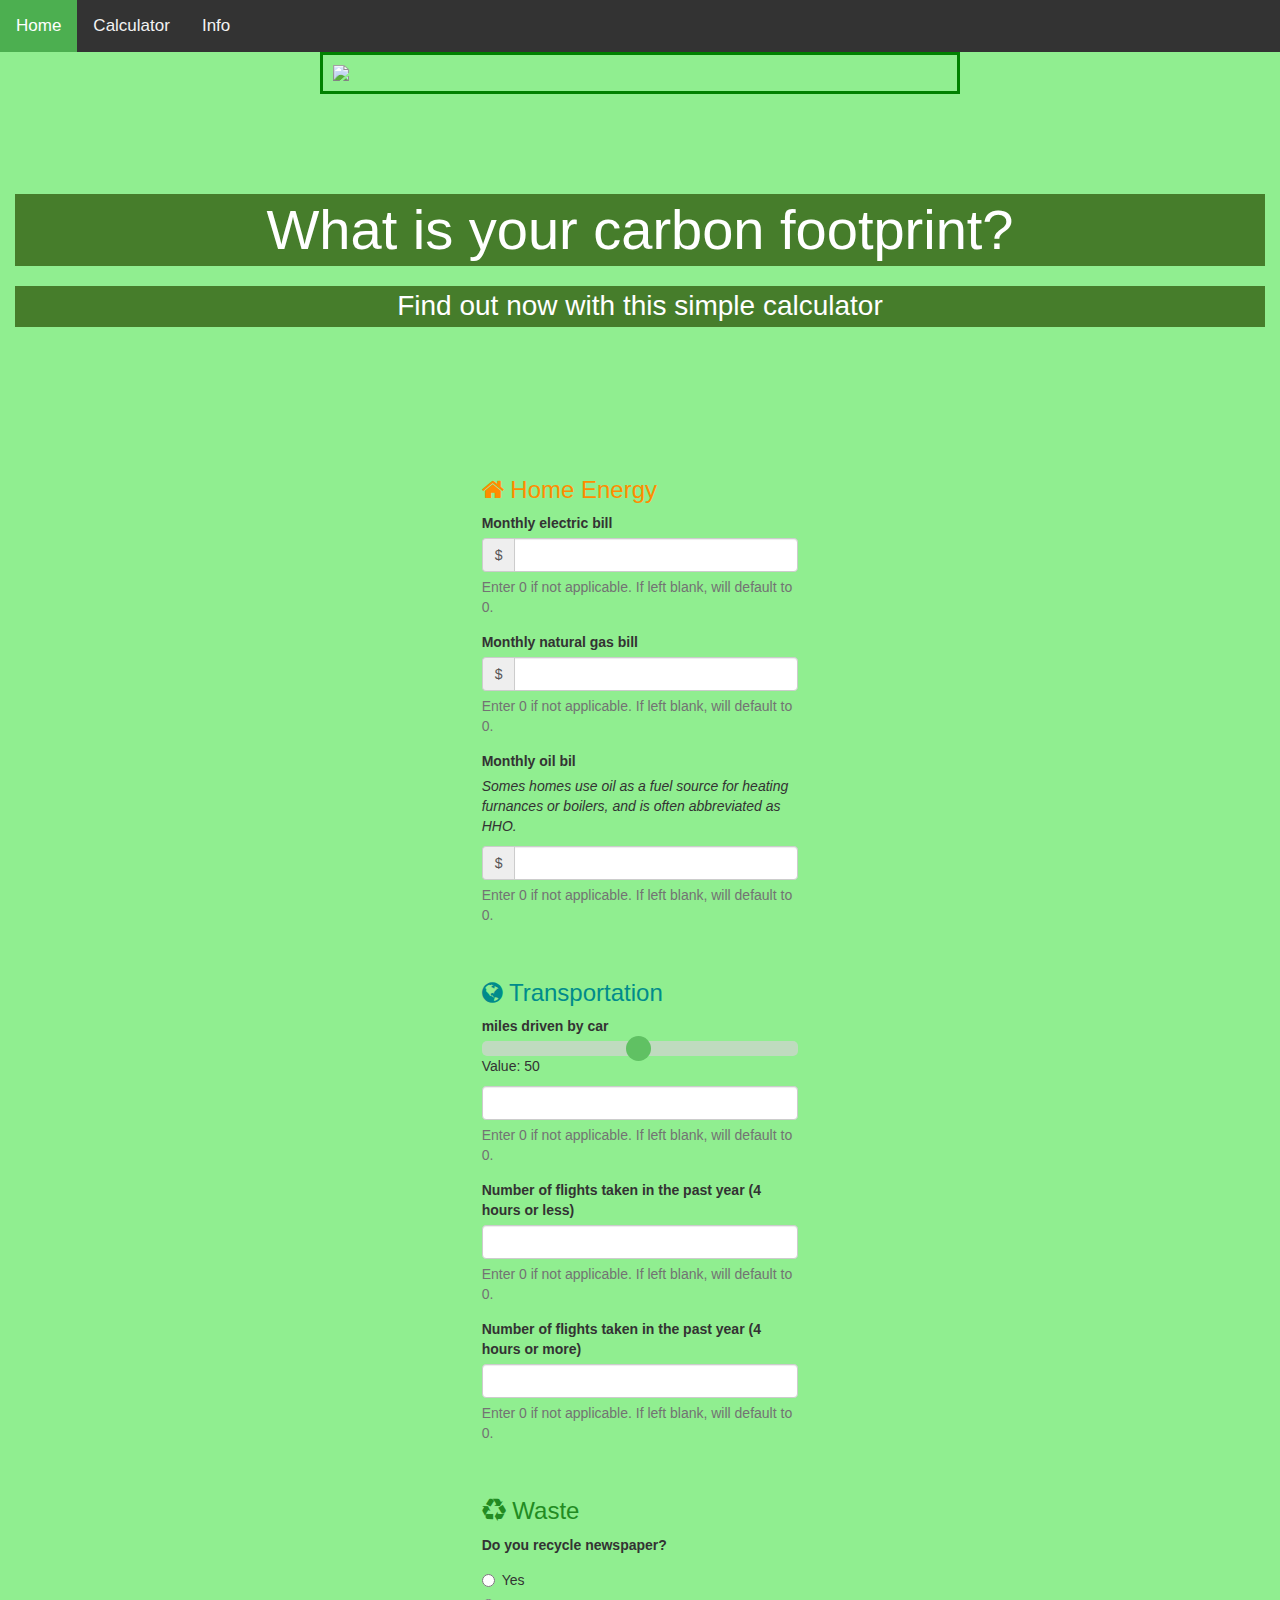
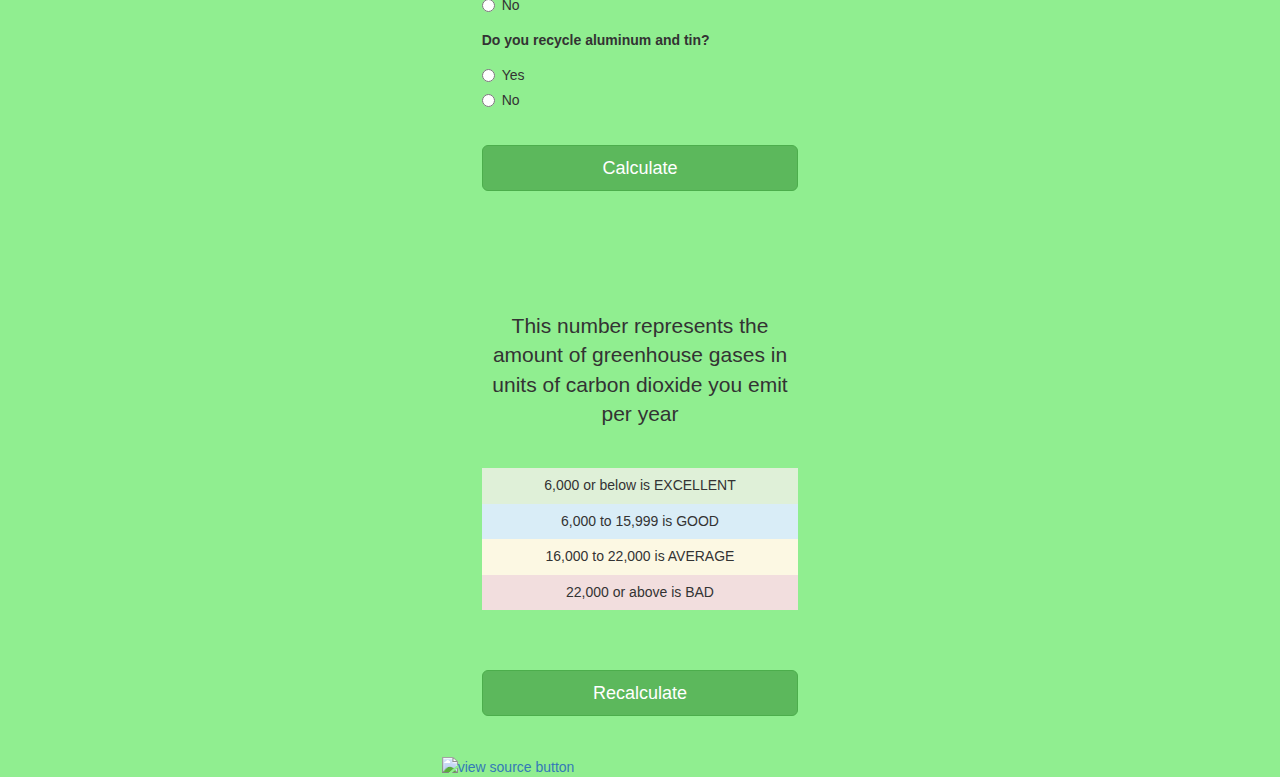
==== index.html @ 324a9e9e "👓🔥 Updated with Glitch" ====
<!DOCTYPE html>
<html lang="en">
<style>
  .rangeslider {
    width: 100%;
  }

  .myslider {
    -webkit-appearance: none;
    appearance: none;
    width: 100%;
    height: 15px;
    border-radius: 5px;
    background: #d3d3d3;
    opacity: 0.7;
    -webkit-transition: .2s;
    transition: opacity .2s;
  }

  .myslider:hover {
    opacity: 1;
  }

  .myslider::-webkit-slider-thumb {
    -webkit-appearance: none;
    appearance: none;
    width: 25px;
    height: 25px;
    border-radius: 50%;
    background: #4CAF50;
    cursor: pointer;
  }

  .myslider::-moz-range-thumb {
    width: 25px;
    height: 25px;
    border-radius: 50%;
    background: #4CAF50;
    cursor: pointer;
  }
</style>
<head>
	<title>Carbon Footprint Calculator</title>
  
	<meta charset="utf-8">
	<meta http-equiv="X-UA-Compatible" content="IE=edge">
    <meta name="viewport" content="width=device-width, in initial-scale=1, maximum-scale=1, user-scalable=no">
    <link rel="icon" href="../images/green-leaves.jpg">
	<!-- Latest compiled and minified CSS -->
	<link rel="stylesheet" href="https://maxcdn.bootstrapcdn.com/bootstrap/3.3.7/css/bootstrap.min.css" integrity="sha384-BVYiiSIFeK1dGmJRAkycuHAHRg32OmUcww7on3RYdg4Va+PmSTsz/K68vbdEjh4u" crossorigin="anonymous">
	<link rel="stylesheet" href="https://maxcdn.bootstrapcdn.com/font-awesome/4.6.3/css/font-awesome.min.css">
    <link rel="stylesheet" type="text/css" href="style.css">
  
  <!-- jQuery (necessary for Bootstrap's JavaScript plugins) -->
  <script src="https://ajax.googleapis.com/ajax/libs/jquery/1.12.4/jquery.min.js"></script>
	<!-- Latest compiled and minified JavaScript -->
	<script src="https://maxcdn.bootstrapcdn.com/bootstrap/3.3.7/js/bootstrap.min.js" integrity="sha384-Tc5IQib027qvyjSMfHjOMaLkfuWVxZxUPnCJA7l2mCWNIpG9mGCD8wGNIcPD7Txa" crossorigin="anonymous"></script>
	<script src="js/script.js" type="text/javascript"></script>

</head>
<body>
  <div class="topnav">
  <a class="active" href="#homepage.html">Home</a>
  <a href="index.html">Calculator</a>
  <a href="info.html">Info</a>
</div>
  <div >
    <img class = "topimage; center" src="https://s3-eu-west-2.amazonaws.com/heart-agency-wp-v2/wp-content/uploads/2018/04/18155554/simpson_adam_nyt_carbon_footprint_03.gif" >
  </div>
  
	<div class="container-fluid">
		<div class="row">
			<div class="col-xs-12 col-sm-12 col-md-12 col-lg-12 text-center" id="announcement-panel">
				<h1 id="announcement-header">What is your carbon footprint?</h1>
				<h3 id="announcement-subheader">Find out now with this simple calculator</h3>
			</div>
		</div>
		<div class="row">
			<div class="col-xs-12 col-sm-12 col-md-4 col-lg-4">
			</div>
			<div class="col-xs-12 col-sm-12 col-md-4 col-lg-4">
				<div id="form">
					<form>
						<h3 id="home-energy-label"><i class="fa fa-home" aria-hidden="true"></i> Home Energy</h3>	
						<div class="form-group">
							<label for="electric">Monthly electric bill</label> <!--use for initial sign in-->
							<div class="input-group">
								<div class="input-group-addon">$</div>
								<input class="form-control" id="electric" type="number" min="0" step="0.01">
							</div>
							<span class="help-block">Enter 0 if not applicable. If left blank, will default to 0.</span>
						</div>
						<div class="form-group">
							<label for="gas">Monthly natural gas bill</label>
							<div class="input-group">
								<div class="input-group-addon">$</div>
								<input class="form-control" id="gas" type="number" min="0" step="0.01">
							</div>
							<span class="help-block">Enter 0 if not applicable. If left blank, will default to 0.</span>
						</div>
						<div class="form-group">
							<label for="oil">Monthly oil bil</label>
							<p><i>Somes homes use oil as a fuel source for heating furnances or boilers, and is often abbreviated as HHO.</i></p>
							<div class="input-group">
								<div class="input-group-addon">$</div>
								<input class="form-control" id="oil" type="number" min="0" step="0.01">
							</div>
							<span class="help-block">Enter 0 if not applicable. If left blank, will default to 0.</span>
						</div>
						<br/>
						<h3 class="form-section-label" id="travel-label"><i class="fa fa-globe" aria-hidden="true"></i> Transportation</h3>
            
						<div class="form-group">
							<label for="car">miles driven by car</label>
              
              <div class="rangeslider">    <!--slider-->
                <input type="range" min="1" max="100" value="50" class="myslider" id="sliderRange">
                <p>
                  Value: <span id="demo"></span>
                </p> 
                
                <script>
                var rangeslider = document.getElementById("sliderRange");
                var output = document.getElementById("demo");
                output.innerHTML = rangeslider.value;
    
                rangeslider.oninput = function() {
                output.innerHTML = this.value;
                }
                </script>
              </div> 
              
							<input class="form-control" id="car" type="number" min="0" step="1">
							<span class="help-block">Enter 0 if not applicable. If left blank, will default to 0.</span>
						</div>
						<div class="form-group">
							<label for="flights-4-less">Number of flights taken in the past year (4 hours or less)</label>
							<input class="form-control" id="flights-4-less" type="number" min="0" step="1">
							<span class="help-block">Enter 0 if not applicable. If left blank, will default to 0.</span>
						</div>
						<div class="form-group">
							<label for="flights-4-more">Number of flights taken in the past year (4 hours or more)</label>
							<input class="form-control" id="flights-4-more" type="number" min="0" step="1">
							<span class="help-block">Enter 0 if not applicable. If left blank, will default to 0.</span>
						</div>
						<br/>
						<h3 class="form-section-label" id="waste-label"><i class="fa fa-recycle" aria-hidden="true"></i> Waste</h3>
						<div class="form-group">
							<label>Do you recycle newspaper?</label>
							<div class="radio">
								<label>
									<input type="radio" name="newspaperOptionsRadios" id="optionsRadio1" value="option1">
									Yes
								</label>
							</div>
							<div class="radio">
								<label>
									<input type="radio" name="newspaperOptionsRadios" id="optionsRadio2" value="option2">
									No
								</label>
							</div>
						</div>
						<div class="form-group">
							<label>Do you recycle aluminum and tin?</label>
							<div class="radio">
								<label>
									<input type="radio" name="alumtinOptionsRadios" id="optionsRadio3" value="option3">
									Yes
								</label>
							</div>
							<div class="radio">
								<label>
									<input type="radio" name="alumtinOptionsRadios" id="optionsRadio4" value="option4">
									No
								</label>
							</div>
						</div>
						<br/>
						<button id="calculate-btn" type="button" class="btn btn-success btn-lg btn-block">Calculate</button>
					</form>
				</div>

				<div id="results" class="text-center">
					<h1 id="score"></h1>
					<br/>
					<p class="lead">This number represents the amount of greenhouse gases in units of carbon dioxide you emit per year</p>
					<br/>
					<h5 class="bg-success score-info">6,000 or below is EXCELLENT</h5>
					<h5 class="bg-info score-info">6,000 to 15,999 is GOOD</h5>
					<h5 class="bg-warning score-info">16,000 to 22,000 is AVERAGE</h5>
					<h5 class="bg-danger score-info">22,000 or above is BAD</h5>
					<br/>
					<br/>
					<br/>
					<button id="recalculate-btn" type="button" class="btn btn-success btn-lg btn-block">Recalculate</button>
				</div>
        <!-- View Source Button -->
<a href="https://glitch.com/edit/#!/utopian-fisher">
  <img src="https://cdn.glitch.com/2bdfb3f8-05ef-4035-a06e-2043962a3a13%2Fview-source%402x.png?1513093958802" alt="view source button" aria-label="view source" height="33">
</a>
			</div>	
			<div class="col-xs-12 col-sm-12 col-md-4 col-lg-4">
			</div>	
		</div>
	</div>
  
	
</body>
</html>
---- style.css ----
body {
  font-family: Avenir Next, Helvetica, sans-serif;
  background-position: center;
	background-size: cover;
	background-repeat: no-repeat;
  background-color: lightgreen;
}

#announcement-panel {
	padding-top: 80px;
	padding-bottom: 80px;
}

#announcement-header, #announcement-subheader {
	color: white;
	background-color: rgba(38, 77, 0, 0.7);
	padding: 5px;
}

#announcement-header {
	font-size: 4em;
}

#announcement-subheader {
	font-size: 2em;
}

#form, #results {
	padding: 40px;
}

#home-energy-label, .fa-home {
	color: #FF8C00;
}

#travel-label, .fa-globe {
	color: #008B8B;
}

#waste-label, .fa-recycle {
	color: #228B22;
}

.progress-bar {
	font-size: 1.2em;
}

.score-info {
	padding: 10px;
	margin: 0;
}

.rangeslider {
  width: 100%;
}

.myslider {
  -webkit-appearance: none;
  appearance: none;
  width: 100%;
  height: 15px;
  border-radius: 5px;
  background: #d3d3d3;
  opacity: 0.7;
  -webkit-transition: .2s;
  transition: opacity .2s;
}

.myslider:hover {
  opacity: 1;
}

.myslider::-webkit-slider-thumb {
  -webkit-appearance: none;
  appearance: none;
  width: 25px;
  height: 25px;
  border-radius: 50%;
  background: #4CAF50;
  cursor: pointer;
}

.myslider::-moz-range-thumb {
  width: 25px;
  height: 25px;
  border-radius: 50%;
  background: #4CAF50;
  cursor: pointer;
}

.topimage{
  
}
  
  
/* top navigation bar things */
.topnav {
    background-color: #333;
    overflow: hidden;
}

/* Style the links inside the navigation bar */
.topnav a {
    float: left;
    color: #f2f2f2;
    text-align: center;
    padding: 14px 16px;
    text-decoration: none;
    font-size: 17px;
}

/* Change the color of links on hover */
.topnav a:hover {
    background-color: #ddd;
    color: black;
}

/* Add a color to the active/current link */
.topnav a.active {
    background-color: #4CAF50;
    color: white;
}  


.center {
    margin: auto;
    width: 50%;
    border: 3px solid green;
    padding: 10px;
    display:block;
  margin-left: auto; 
  margin-right:auto;
}
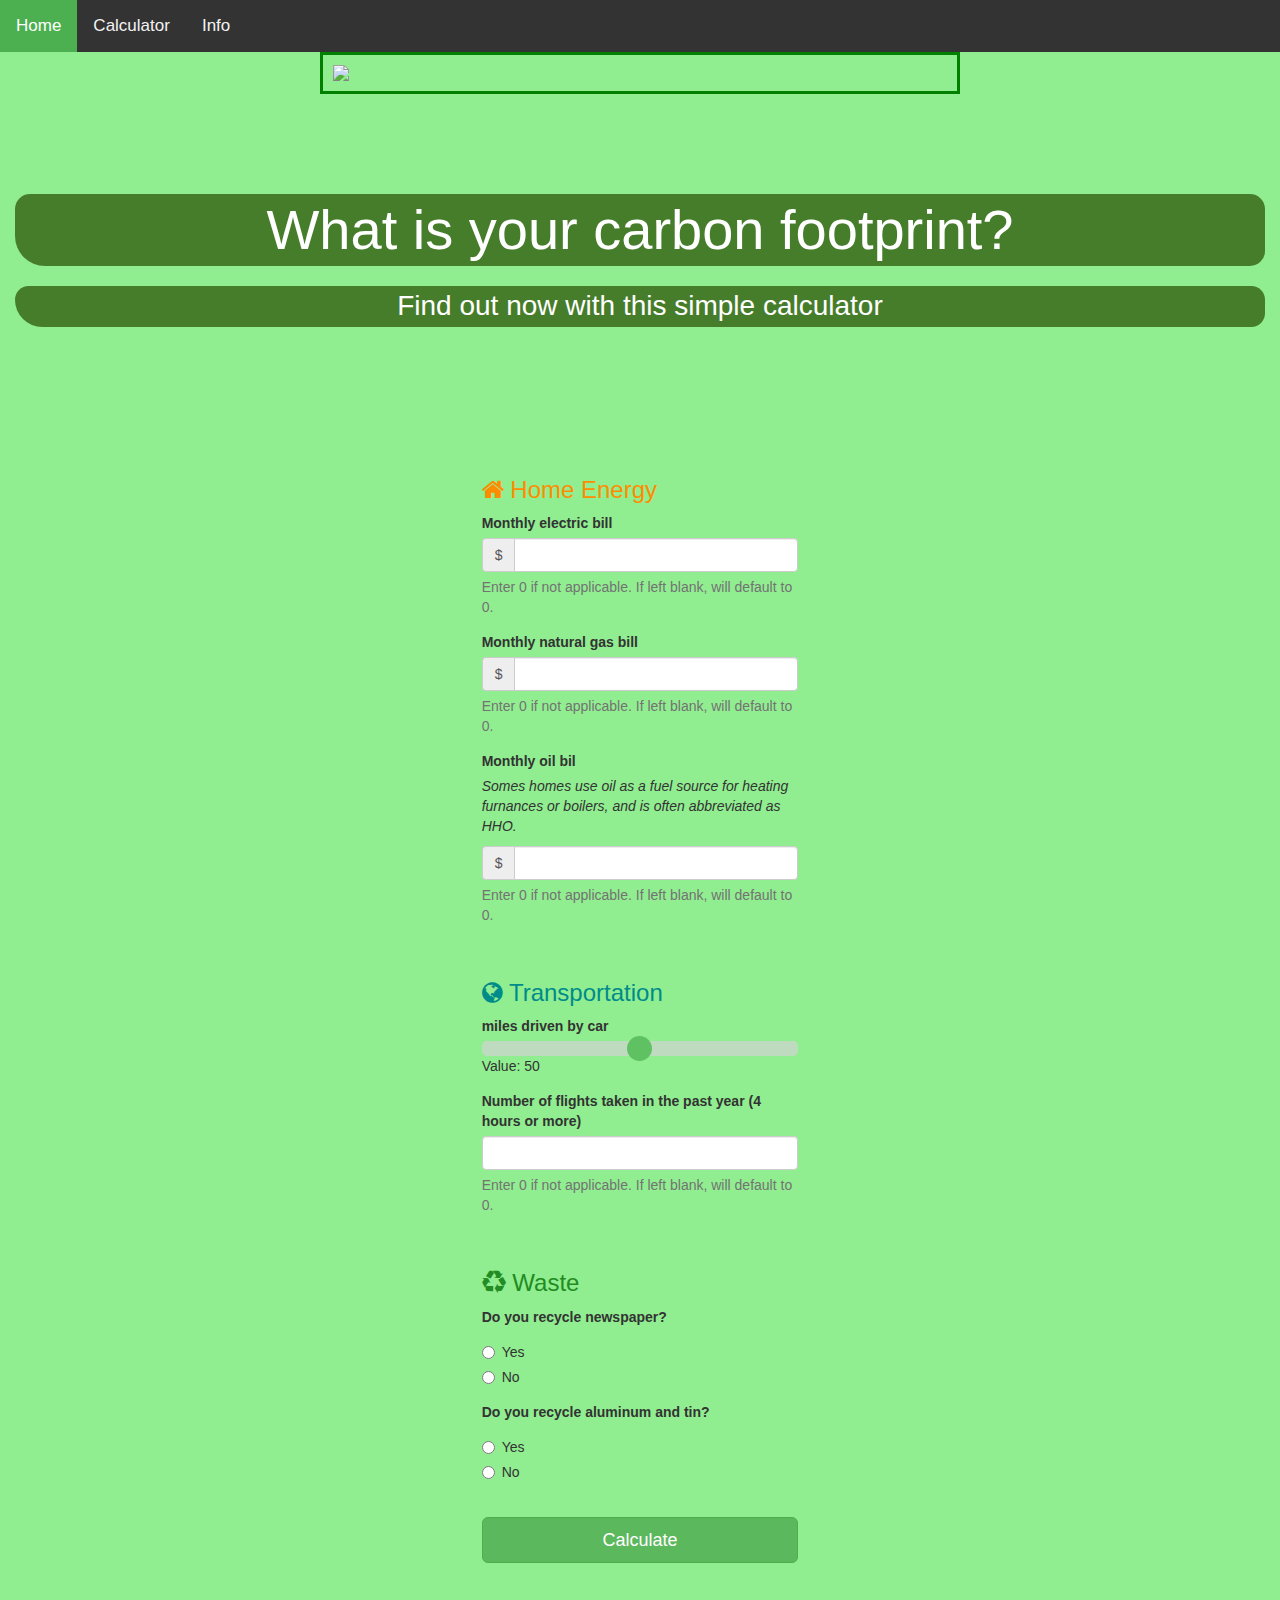
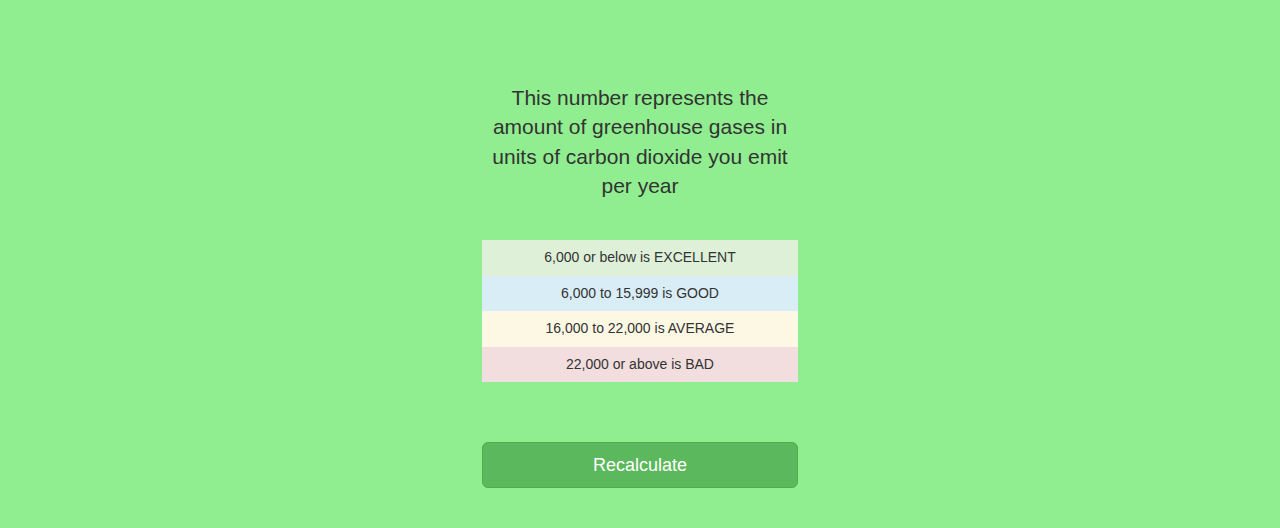
==== commit 2809a3b1: "😼🍰 Updated with Glitch" ====
--- a/index.html
+++ b/index.html
@@ -1,43 +1,7 @@
 <!DOCTYPE html>
 <html lang="en">
 <style>
-  .rangeslider {
-    width: 100%;
-  }
-
-  .myslider {
-    -webkit-appearance: none;
-    appearance: none;
-    width: 100%;
-    height: 15px;
-    border-radius: 5px;
-    background: #d3d3d3;
-    opacity: 0.7;
-    -webkit-transition: .2s;
-    transition: opacity .2s;
-  }
-
-  .myslider:hover {
-    opacity: 1;
-  }
-
-  .myslider::-webkit-slider-thumb {
-    -webkit-appearance: none;
-    appearance: none;
-    width: 25px;
-    height: 25px;
-    border-radius: 50%;
-    background: #4CAF50;
-    cursor: pointer;
-  }
-
-  .myslider::-moz-range-thumb {
-    width: 25px;
-    height: 25px;
-    border-radius: 50%;
-    background: #4CAF50;
-    cursor: pointer;
-  }
+  
 </style>
 <head>
 	<title>Carbon Footprint Calculator</title>
@@ -65,7 +29,7 @@
   <a href="info.html">Info</a>
 </div>
   <div >
-    <img class = "topimage; center" src="https://s3-eu-west-2.amazonaws.com/heart-agency-wp-v2/wp-content/uploads/2018/04/18155554/simpson_adam_nyt_carbon_footprint_03.gif" >
+    <img class = "center" src="https://s3-eu-west-2.amazonaws.com/heart-agency-wp-v2/wp-content/uploads/2018/04/18155554/simpson_adam_nyt_carbon_footprint_03.gif" >
   </div>
   
 	<div class="container-fluid">
@@ -112,8 +76,27 @@
             
 						<div class="form-group">
 							<label for="car">miles driven by car</label>
-              
               <div class="rangeslider">    <!--slider-->
+                <input type="range" min="0" max="100" value="50" class="myslider" id="sliderRange">
+                <p>
+                  Value: <span id="car"></span>
+                </p> 
+                
+                <script>
+                var rangeslider = document.getElementById("sliderRange");
+                var output = document.getElementById("car");
+                output.innerHTML = rangeslider.value;
+    
+                rangeslider.oninput = function() {
+                output.innerHTML = this.value;
+                }
+                </script>
+              </div> 
+						</div>
+                        
+						<!--<div class="form-group">
+							<label for="car">hours flying</label>
+              <div class="rangeslider">    
                 <input type="range" min="1" max="100" value="50" class="myslider" id="sliderRange">
                 <p>
                   Value: <span id="demo"></span>
@@ -129,15 +112,8 @@
                 }
                 </script>
               </div> 
-              
-							<input class="form-control" id="car" type="number" min="0" step="1">
-							<span class="help-block">Enter 0 if not applicable. If left blank, will default to 0.</span>
-						</div>
-						<div class="form-group">
-							<label for="flights-4-less">Number of flights taken in the past year (4 hours or less)</label>
-							<input class="form-control" id="flights-4-less" type="number" min="0" step="1">
-							<span class="help-block">Enter 0 if not applicable. If left blank, will default to 0.</span>
-						</div>
+						</div> -->
+            
 						<div class="form-group">
 							<label for="flights-4-more">Number of flights taken in the past year (4 hours or more)</label>
 							<input class="form-control" id="flights-4-more" type="number" min="0" step="1">
@@ -194,10 +170,6 @@
 					<br/>
 					<button id="recalculate-btn" type="button" class="btn btn-success btn-lg btn-block">Recalculate</button>
 				</div>
-        <!-- View Source Button -->
-<a href="https://glitch.com/edit/#!/utopian-fisher">
-  <img src="https://cdn.glitch.com/2bdfb3f8-05ef-4035-a06e-2043962a3a13%2Fview-source%402x.png?1513093958802" alt="view source button" aria-label="view source" height="33">
-</a>
 			</div>	
 			<div class="col-xs-12 col-sm-12 col-md-4 col-lg-4">
 			</div>	
--- a/style.css
+++ b/style.css
@@ -15,6 +15,7 @@
 	color: white;
 	background-color: rgba(38, 77, 0, 0.7);
 	padding: 5px;
+  border-radius: 15px 15px 15px 30px;
 }
 
 #announcement-header {
@@ -87,10 +88,6 @@
   background: #4CAF50;
   cursor: pointer;
 }
-
-.topimage{
-  
-}
   
   
 /* top navigation bar things */
@@ -130,4 +127,42 @@
     display:block;
   margin-left: auto; 
   margin-right:auto;
-}+}
+
+.rangeslider {
+    width: 100%;
+  }
+
+  .myslider {
+    -webkit-appearance: none;
+    appearance: none;
+    width: 100%;
+    height: 15px;
+    border-radius: 5px;
+    background: #d3d3d3;
+    opacity: 0.7;
+    -webkit-transition: .2s;
+    transition: opacity .2s;
+  }
+
+  .myslider:hover {
+    opacity: 1;
+  }
+
+  .myslider::-webkit-slider-thumb {
+    -webkit-appearance: none;
+    appearance: none;
+    width: 25px;
+    height: 25px;
+    border-radius: 50%;
+    background: #4CAF50;
+    cursor: pointer;
+  }
+
+  .myslider::-moz-range-thumb {
+    width: 25px;
+    height: 25px;
+    border-radius: 50%;
+    background: #4CAF50;
+    cursor: pointer;
+  }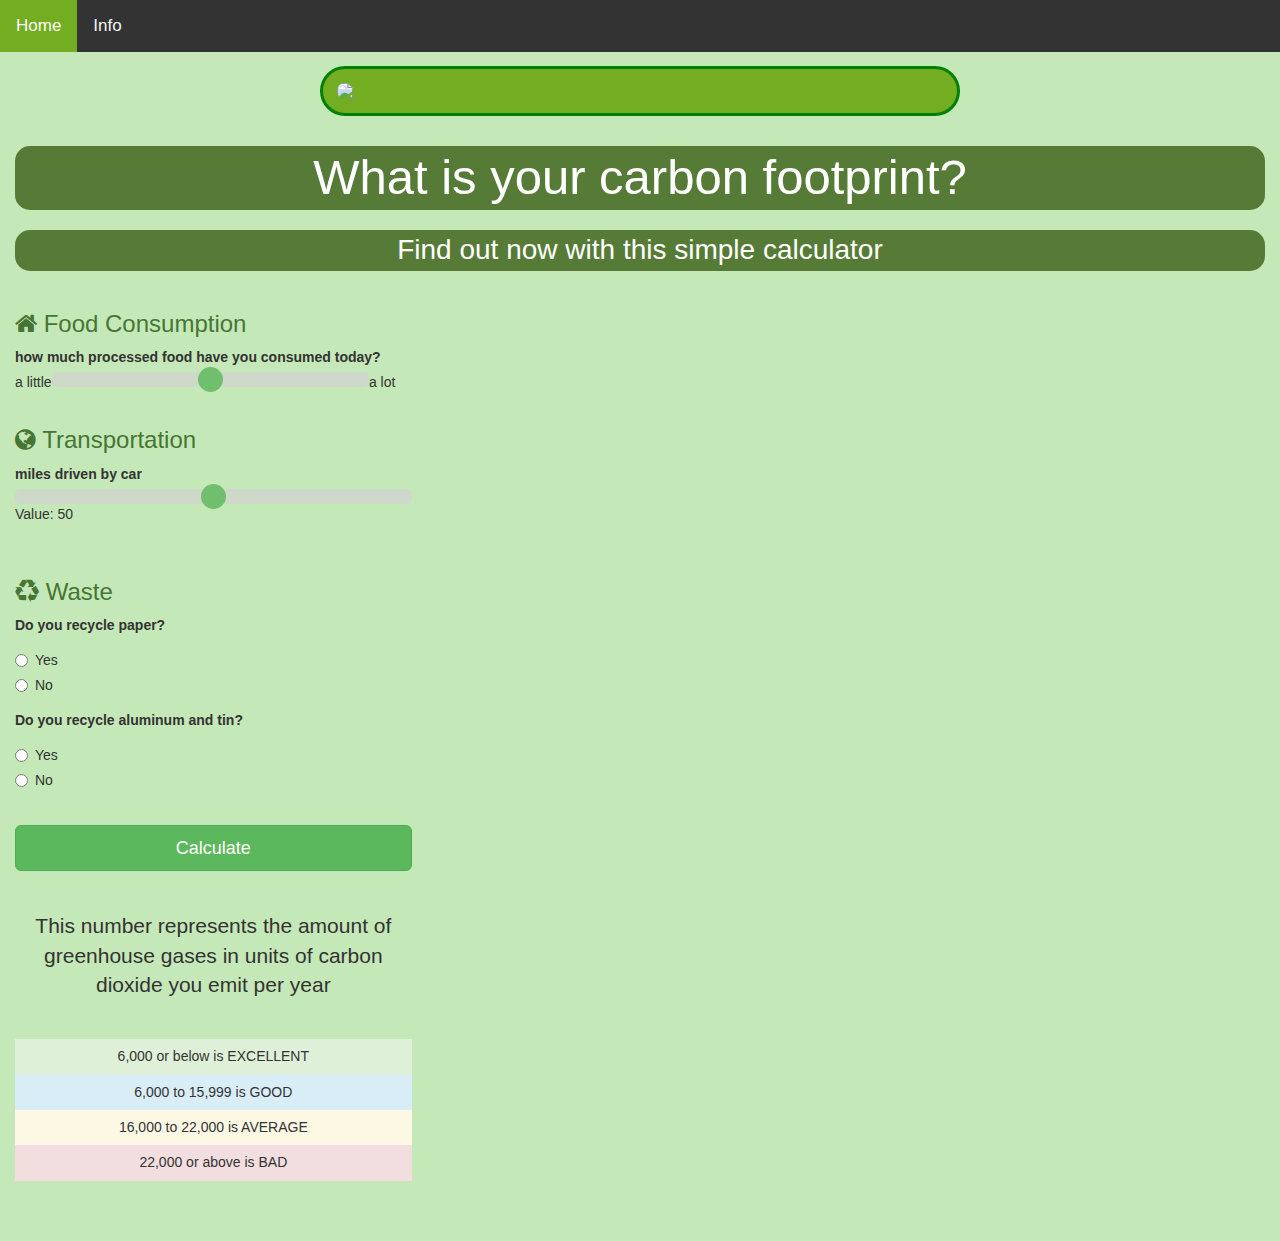
==== commit 54aec6c3: "🍤🍓 Updated with Glitch" ====
--- a/index.html
+++ b/index.html
@@ -9,7 +9,7 @@
 	<meta charset="utf-8">
 	<meta http-equiv="X-UA-Compatible" content="IE=edge">
     <meta name="viewport" content="width=device-width, in initial-scale=1, maximum-scale=1, user-scalable=no">
-    <link rel="icon" href="../images/green-leaves.jpg">
+    <link rel="icon" href="https://cdn.glitch.com/4cabe1da-50c2-4e8a-8924-3b255e1542b8%2Ffavicon.ico?1539467853611">
 	<!-- Latest compiled and minified CSS -->
 	<link rel="stylesheet" href="https://maxcdn.bootstrapcdn.com/bootstrap/3.3.7/css/bootstrap.min.css" integrity="sha384-BVYiiSIFeK1dGmJRAkycuHAHRg32OmUcww7on3RYdg4Va+PmSTsz/K68vbdEjh4u" crossorigin="anonymous">
 	<link rel="stylesheet" href="https://maxcdn.bootstrapcdn.com/font-awesome/4.6.3/css/font-awesome.min.css">
@@ -25,11 +25,10 @@
 <body>
   <div class="topnav">
   <a class="active" href="#homepage.html">Home</a>
-  <a href="index.html">Calculator</a>
   <a href="info.html">Info</a>
 </div>
   <div >
-    <img class = "center" src="https://s3-eu-west-2.amazonaws.com/heart-agency-wp-v2/wp-content/uploads/2018/04/18155554/simpson_adam_nyt_carbon_footprint_03.gif" >
+    <img class="center rounded_corners" id = "topimage" src="https://s3-eu-west-2.amazonaws.com/heart-agency-wp-v2/wp-content/uploads/2018/04/18155554/simpson_adam_nyt_carbon_footprint_03.gif" >
   </div>
   
 	<div class="container-fluid">
@@ -39,61 +38,56 @@
 				<h3 id="announcement-subheader">Find out now with this simple calculator</h3>
 			</div>
 		</div>
+    
+    
 		<div class="row">
-			<div class="col-xs-12 col-sm-12 col-md-4 col-lg-4">
-			</div>
 			<div class="col-xs-12 col-sm-12 col-md-4 col-lg-4">
 				<div id="form">
 					<form>
-						<h3 id="home-energy-label"><i class="fa fa-home" aria-hidden="true"></i> Home Energy</h3>	
+						<h3 class="form-section-label" id="food-label"><i class="fa fa-home" aria-hidden="true"></i> Food Consumption</h3>	
 						<div class="form-group">
-							<label for="electric">Monthly electric bill</label> <!--use for initial sign in-->
-							<div class="input-group">
-								<div class="input-group-addon">$</div>
-								<input class="form-control" id="electric" type="number" min="0" step="0.01">
-							</div>
-							<span class="help-block">Enter 0 if not applicable. If left blank, will default to 0.</span>
-						</div>
-						<div class="form-group">
-							<label for="gas">Monthly natural gas bill</label>
-							<div class="input-group">
-								<div class="input-group-addon">$</div>
-								<input class="form-control" id="gas" type="number" min="0" step="0.01">
-							</div>
-							<span class="help-block">Enter 0 if not applicable. If left blank, will default to 0.</span>
-						</div>
-						<div class="form-group">
-							<label for="oil">Monthly oil bil</label>
-							<p><i>Somes homes use oil as a fuel source for heating furnances or boilers, and is often abbreviated as HHO.</i></p>
-							<div class="input-group">
-								<div class="input-group-addon">$</div>
-								<input class="form-control" id="oil" type="number" min="0" step="0.01">
-							</div>
-							<span class="help-block">Enter 0 if not applicable. If left blank, will default to 0.</span>
-						</div>
-						<br/>
+              <label for="food">how much processed food have you consumed today?</label>
+              <div class="rangeslider">    <!--slider-->
+                <div class="minValue oneline" id="min">a little <br></div>
+                  <input type="range" min="0" max="100" value="50" class="myslider oneline" id="sliderRange1" style="width:80%">
+                <div class="maxValue oneline" id="max">a lot</div>
+                
+                <script>
+                var rangeslider = document.getElementById("sliderRange1");
+                var output = document.getElementById("food");
+                output.innerHTML = rangeslider.value;
+    
+                rangeslider.oninput = function() {
+                  output.innerHTML = this.value;
+                }
+                </script>
+              </div>
+            </div>
+          </form>
+          
+          <form>
+            <br/>
 						<h3 class="form-section-label" id="travel-label"><i class="fa fa-globe" aria-hidden="true"></i> Transportation</h3>
-            
 						<div class="form-group">
 							<label for="car">miles driven by car</label>
               <div class="rangeslider">    <!--slider-->
-                <input type="range" min="0" max="100" value="50" class="myslider" id="sliderRange">
+                <input type="range" min="0" max="100" value="50" class="myslider" id="sliderRange2">
                 <p>
                   Value: <span id="car"></span>
                 </p> 
                 
                 <script>
-                var rangeslider = document.getElementById("sliderRange");
+                var rangeslider = document.getElementById("sliderRange2");
                 var output = document.getElementById("car");
                 output.innerHTML = rangeslider.value;
     
                 rangeslider.oninput = function() {
-                output.innerHTML = this.value;
+                  output.innerHTML = this.value;
                 }
                 </script>
               </div> 
 						</div>
-                        
+          </form>     
 						<!--<div class="form-group">
 							<label for="car">hours flying</label>
               <div class="rangeslider">    
@@ -114,15 +108,11 @@
               </div> 
 						</div> -->
             
-						<div class="form-group">
-							<label for="flights-4-more">Number of flights taken in the past year (4 hours or more)</label>
-							<input class="form-control" id="flights-4-more" type="number" min="0" step="1">
-							<span class="help-block">Enter 0 if not applicable. If left blank, will default to 0.</span>
-						</div>
+          <form>
 						<br/>
 						<h3 class="form-section-label" id="waste-label"><i class="fa fa-recycle" aria-hidden="true"></i> Waste</h3>
 						<div class="form-group">
-							<label>Do you recycle newspaper?</label>
+							<label>Do you recycle paper?</label>
 							<div class="radio">
 								<label>
 									<input type="radio" name="newspaperOptionsRadios" id="optionsRadio1" value="option1">
@@ -168,9 +158,8 @@
 					<br/>
 					<br/>
 					<br/>
-					<button id="recalculate-btn" type="button" class="btn btn-success btn-lg btn-block">Recalculate</button>
 				</div>
-			</div>	
+			</div>
 			<div class="col-xs-12 col-sm-12 col-md-4 col-lg-4">
 			</div>	
 		</div>
--- a/style.css
+++ b/style.css
@@ -3,23 +3,30 @@
   background-position: center;
 	background-size: cover;
 	background-repeat: no-repeat;
-  background-color: lightgreen;
+  background-color: #c5e8b8;
+}
+
+#topimage {
+  border-radius: 50px;
+  background: #73AD21;
+  padding: 20px; 
+  width: 100%;
 }
 
 #announcement-panel {
-	padding-top: 80px;
-	padding-bottom: 80px;
+	padding-top: 10px;
+	padding-bottom: 10px;
 }
 
 #announcement-header, #announcement-subheader {
 	color: white;
 	background-color: rgba(38, 77, 0, 0.7);
 	padding: 5px;
-  border-radius: 15px 15px 15px 30px;
+  border-radius: 15px 15px 15px 15px;
 }
 
 #announcement-header {
-	font-size: 4em;
+	font-size: 3.5em;
 }
 
 #announcement-subheader {
@@ -27,23 +34,15 @@
 }
 
 #form, #results {
-	padding: 40px;
+	padding: 0px;
 }
 
-#home-energy-label, .fa-home {
-	color: #FF8C00;
-}
-
-#travel-label, .fa-globe {
-	color: #008B8B;
-}
-
-#waste-label, .fa-recycle {
-	color: #228B22;
+.form-section-label {
+  color: #467634;
 }
 
 .progress-bar {
-	font-size: 1.2em;
+	font-size: 1em;
 }
 
 .score-info {
@@ -114,19 +113,25 @@
 
 /* Add a color to the active/current link */
 .topnav a.active {
-    background-color: #4CAF50;
+    background-color: #73AD21;
     color: white;
 }  
 
 
 .center {
     margin: auto;
+    
+    display:block;/*
+    margin-left: auto; 
+    margin-right:auto;
+    width: 50%;*/
+}
+
+#topimage {
     width: 50%;
+    margin-top: 1em;
     border: 3px solid green;
-    padding: 10px;
-    display:block;
-  margin-left: auto; 
-  margin-right:auto;
+    padding: 1em;
 }
 
 .rangeslider {
@@ -165,4 +170,8 @@
     border-radius: 50%;
     background: #4CAF50;
     cursor: pointer;
+  }
+  .oneline {
+    display: inline-block; 
+    float: left;
   }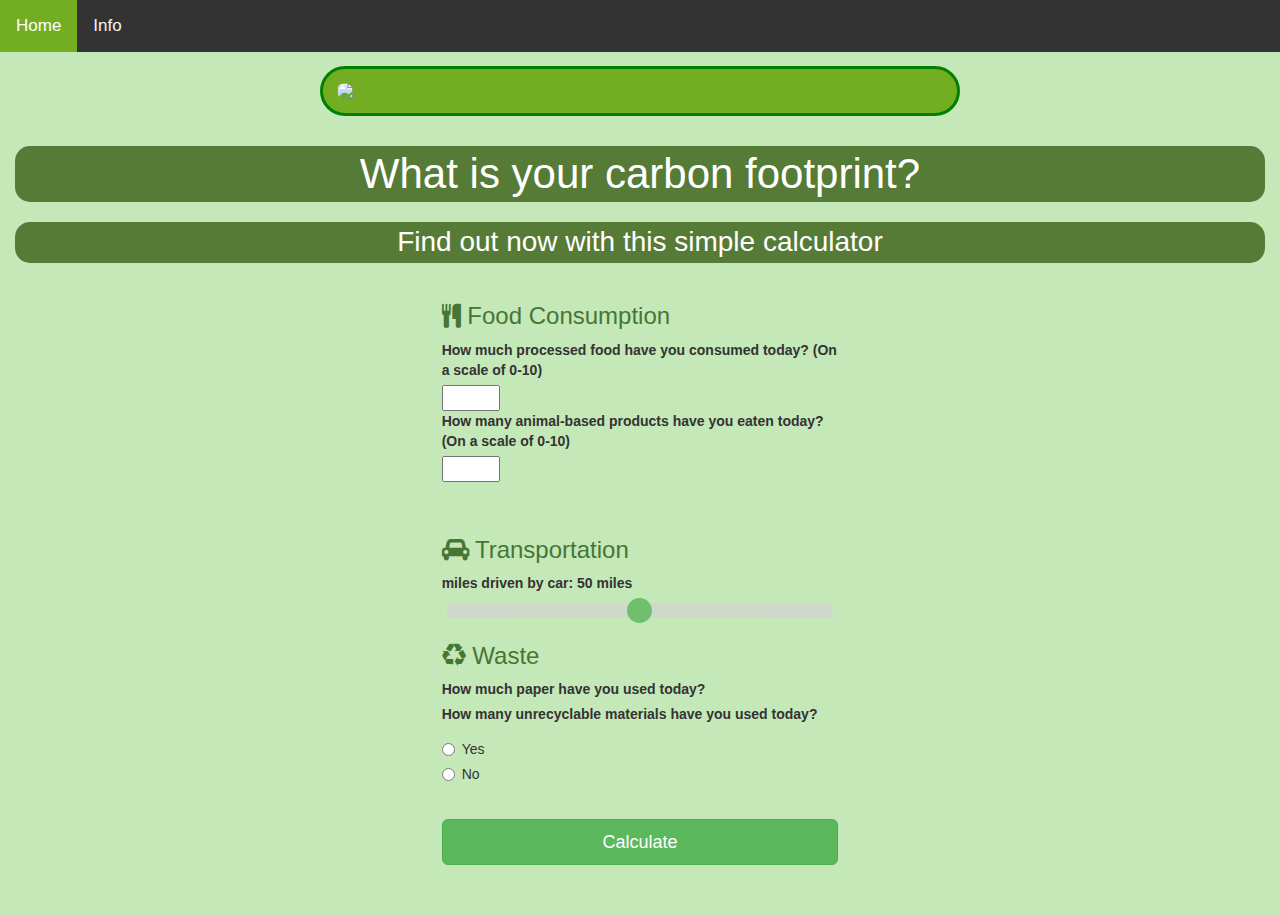
==== commit e8cecd02: "🕍🌂 Updated with Glitch" ====
--- a/index.html
+++ b/index.html
@@ -9,7 +9,7 @@
 	<meta charset="utf-8">
 	<meta http-equiv="X-UA-Compatible" content="IE=edge">
     <meta name="viewport" content="width=device-width, in initial-scale=1, maximum-scale=1, user-scalable=no">
-    <link rel="icon" href="https://cdn.glitch.com/4cabe1da-50c2-4e8a-8924-3b255e1542b8%2Ffavicon.ico?1539467853611">
+    <link rel="icon" href="https://cdn.glitch.com/4cabe1da-50c2-4e8a-8924-3b255e1542b8%2Fcute-leaf-clipart.png?1539504494880">
 	<!-- Latest compiled and minified CSS -->
 	<link rel="stylesheet" href="https://maxcdn.bootstrapcdn.com/bootstrap/3.3.7/css/bootstrap.min.css" integrity="sha384-BVYiiSIFeK1dGmJRAkycuHAHRg32OmUcww7on3RYdg4Va+PmSTsz/K68vbdEjh4u" crossorigin="anonymous">
 	<link rel="stylesheet" href="https://maxcdn.bootstrapcdn.com/font-awesome/4.6.3/css/font-awesome.min.css">
@@ -38,96 +38,64 @@
 				<h3 id="announcement-subheader">Find out now with this simple calculator</h3>
 			</div>
 		</div>
-    
-    
 		<div class="row">
+      <!--centers elements-->
+			<div class="col-xs-12 col-sm-12 col-md-4 col-lg-4"></div>
 			<div class="col-xs-12 col-sm-12 col-md-4 col-lg-4">
 				<div id="form">
 					<form>
-						<h3 class="form-section-label" id="food-label"><i class="fa fa-home" aria-hidden="true"></i> Food Consumption</h3>	
+						<h3 class="form-section-label" id="food-label"><i class="fa fa-cutlery" aria-hidden="true"></i> Food Consumption</h3>	
 						<div class="form-group">
-              <label for="food">how much processed food have you consumed today?</label>
-              <div class="rangeslider">    <!--slider-->
-                <div class="minValue oneline" id="min">a little <br></div>
-                  <input type="range" min="0" max="100" value="50" class="myslider oneline" id="sliderRange1" style="width:80%">
-                <div class="maxValue oneline" id="max">a lot</div>
-                
-                <script>
-                var rangeslider = document.getElementById("sliderRange1");
-                var output = document.getElementById("food");
-                output.innerHTML = rangeslider.value;
-    
-                rangeslider.oninput = function() {
-                  output.innerHTML = this.value;
-                }
-                </script>
-              </div>
+              <label>How much processed food have you consumed today? (On a scale of 0-10) </label>
+                <input type="number" id="foodInput1" min="0" max="10">
+              <label>How many animal-based products have you eaten today? (On a scale of 0-10) </label>
+                <input type="number" id="foodInput2" min="0" max="10">
             </div>
           </form>
           
           <form>
             <br/>
-						<h3 class="form-section-label" id="travel-label"><i class="fa fa-globe" aria-hidden="true"></i> Transportation</h3>
-						<div class="form-group">
-							<label for="car">miles driven by car</label>
-              <div class="rangeslider">    <!--slider-->
-                <input type="range" min="0" max="100" value="50" class="myslider" id="sliderRange2">
-                <p>
-                  Value: <span id="car"></span>
-                </p> 
-                
+            <h3 class="form-section-label" id="travel-label"><i class="fa fa-car" aria-hidden="true"></i> Transportation</h3>
+            <div class="form-group">
+							<label>miles driven by car: <span id="car"></span> miles
+              </label>
+              
+              
+              <div class="rangeslider">
+                <input type="range" min="0" max="100" value="50" class="myslider" id="sliderRange">
                 <script>
-                var rangeslider = document.getElementById("sliderRange2");
+                var rangeslider = document.getElementById("sliderRange");
                 var output = document.getElementById("car");
                 output.innerHTML = rangeslider.value;
     
                 rangeslider.oninput = function() {
                   output.innerHTML = this.value;
+                  var carValue = output.innerHTML;
                 }
                 </script>
-              </div> 
+              </div>
+              
+              
 						</div>
-          </form>     
-						<!--<div class="form-group">
-							<label for="car">hours flying</label>
-              <div class="rangeslider">    
-                <input type="range" min="1" max="100" value="50" class="myslider" id="sliderRange">
-                <p>
-                  Value: <span id="demo"></span>
-                </p> 
-                
+          </form>
+          <form>
+						<h3 class="form-section-label" id="waste-label"><i class="fa fa-recycle" aria-hidden="true"></i> Waste</h3>
+						<div class="form-group">
+							<label>How much paper have you used today?</label>
+							  <!--<div class="rangeslider">
+                <div class="minValue oneline" id="min3">a little <br></div>
+                  <input type="range" min="0" max="100" value="50" class="myslider oneline" id="sliderRange4" style="width:80%">
+                <div class="maxValue oneline" id="max3">a lot</div>
                 <script>
-                var rangeslider = document.getElementById("sliderRange");
-                var output = document.getElementById("demo");
+                var rangeslider = document.getElementById("sliderRange4");
+                var output = document.getElementById("paper");
                 output.innerHTML = rangeslider.value;
-    
                 rangeslider.oninput = function() {
-                output.innerHTML = this.value;
+                  output.innerHTML = this.value;
                 }
                 </script>
-              </div> 
-						</div> -->
-            
-          <form>
-						<br/>
-						<h3 class="form-section-label" id="waste-label"><i class="fa fa-recycle" aria-hidden="true"></i> Waste</h3>
-						<div class="form-group">
-							<label>Do you recycle paper?</label>
-							<div class="radio">
-								<label>
-									<input type="radio" name="newspaperOptionsRadios" id="optionsRadio1" value="option1">
-									Yes
-								</label>
-							</div>
-							<div class="radio">
-								<label>
-									<input type="radio" name="newspaperOptionsRadios" id="optionsRadio2" value="option2">
-									No
-								</label>
-							</div>
-						</div>
-						<div class="form-group">
-							<label>Do you recycle aluminum and tin?</label>
+              </div>-->
+							<label>How many unrecyclable materials have you used today?</label>
 							<div class="radio">
 								<label>
 									<input type="radio" name="alumtinOptionsRadios" id="optionsRadio3" value="option3">
@@ -142,20 +110,12 @@
 							</div>
 						</div>
 						<br/>
-						<button id="calculate-btn" type="button" class="btn btn-success btn-lg btn-block">Calculate</button>
+						<button id="calculate-btn" type="button" class="btn btn-success btn-lg btn-block" onclick="getElementById('demo').innerHTML=Date()">Calculate</button>
+            <p id="demo"></p>
 					</form>
 				</div>
 
-				<div id="results" class="text-center">
-					<h1 id="score"></h1>
-					<br/>
-					<p class="lead">This number represents the amount of greenhouse gases in units of carbon dioxide you emit per year</p>
-					<br/>
-					<h5 class="bg-success score-info">6,000 or below is EXCELLENT</h5>
-					<h5 class="bg-info score-info">6,000 to 15,999 is GOOD</h5>
-					<h5 class="bg-warning score-info">16,000 to 22,000 is AVERAGE</h5>
-					<h5 class="bg-danger score-info">22,000 or above is BAD</h5>
-					<br/>
+				
 					<br/>
 					<br/>
 				</div>
@@ -163,7 +123,6 @@
 			<div class="col-xs-12 col-sm-12 col-md-4 col-lg-4">
 			</div>	
 		</div>
-	</div>
   
 	
 </body>
--- a/style.css
+++ b/style.css
@@ -26,7 +26,7 @@
 }
 
 #announcement-header {
-	font-size: 3.5em;
+	font-size: 3em;
 }
 
 #announcement-subheader {
@@ -52,6 +52,7 @@
 
 .rangeslider {
   width: 100%;
+  padding:5px;
 }
 
 .myslider {
